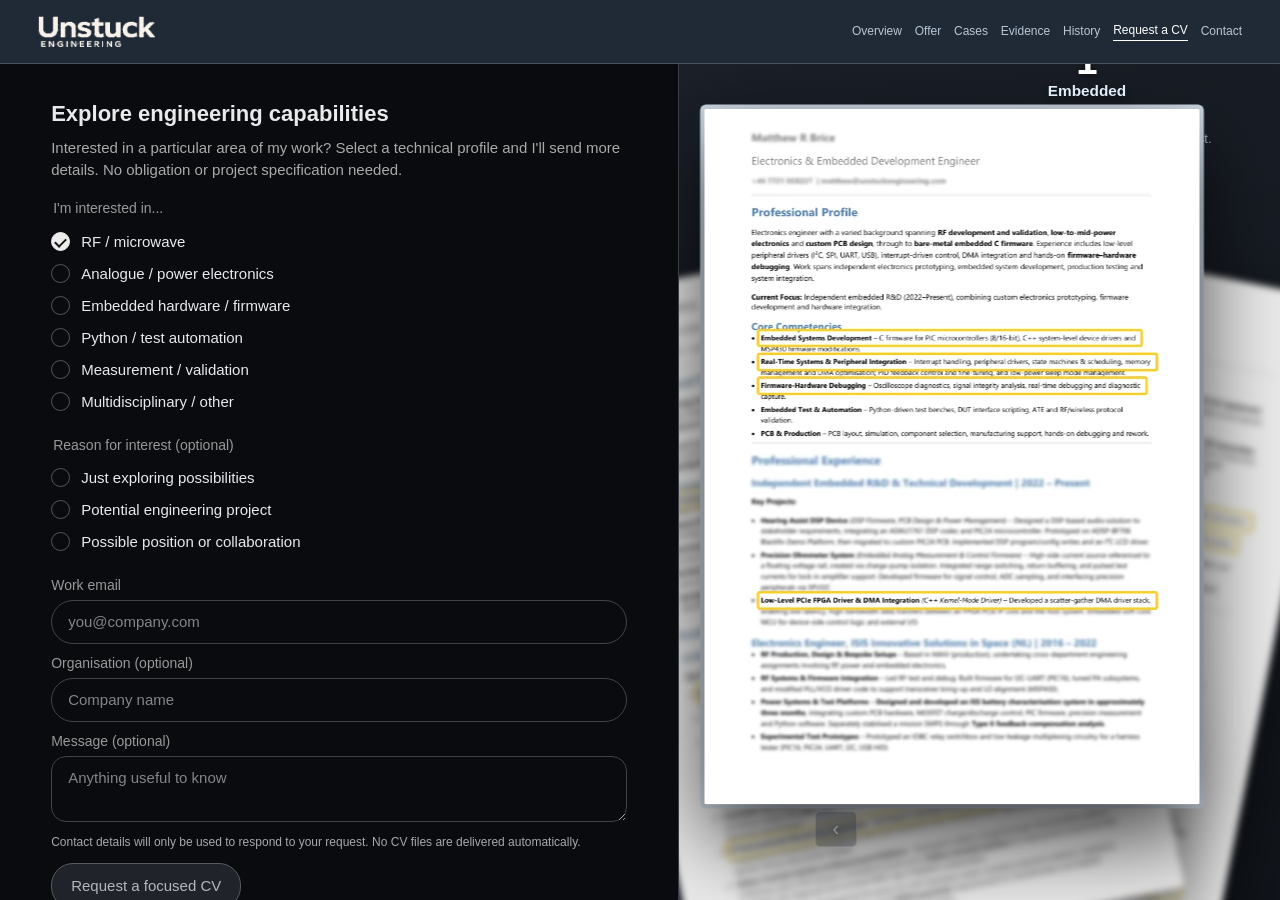
==== cv-request.html @ 8c5a9b39 "Publish verified V5 staging site (local working tree)" ====
<!doctype html>
<html lang="en"><head><meta charset="utf-8"><meta name="viewport" content="width=device-width, initial-scale=1"><title>Request a CV — Unstuck Engineering</title><meta name="description" content="Request a focused engineering CV for RF, embedded electronics, test automation and validation."><link rel="icon" href="resources/branding/unstuck-symbol.png"><style>
:root{color-scheme:dark}*{box-sizing:border-box}html,body{margin:0;min-height:100%;font:15px/1.45 Arial,Helvetica,sans-serif;background:#0a0b0e;color:#e9eaec}
header{height:64px;background:#202a36;border-bottom:1px solid #455060;display:flex;align-items:center;justify-content:space-between;padding:0 clamp(16px,3vw,38px);gap:22px}
.brand{display:flex;align-items:center;gap:10px;text-decoration:none;color:#f1f3f5;font-weight:bold;letter-spacing:.09em;font-size:13px;white-space:nowrap}.brand img{height:31px;width:auto;max-width:210px;object-fit:contain}
nav{display:flex;gap:clamp(7px,1vw,16px);align-items:center;flex-wrap:wrap}nav a{font-size:12px;color:#b8c6d6;text-decoration:none;white-space:nowrap}nav a[aria-current=page]{color:#fff;border-bottom:1px solid #fff}nav a:hover{color:#fff}
main{height:calc(100dvh - 64px);min-height:0;display:grid;grid-template-columns:minmax(380px,1.06fr) minmax(280px,.94fr)}
.request{min-height:0;overflow:auto;padding:clamp(20px,3vw,34px) clamp(20px,4vw,58px)}
.request h1{font-size:22px;margin:0 0 7px}.intro{color:#aaa;margin:0 0 18px;max-width:680px}
fieldset{padding:0;border:0;margin:0 0 17px}legend,.fieldlabel{display:block;color:#999;font-size:14px;margin-bottom:7px}
.choice{display:flex;align-items:center;gap:11px;min-height:32px;cursor:pointer}.choice input{appearance:none;width:19px;height:19px;border:1px solid #53565b;border-radius:50%;margin:0;flex:0 0 19px;background:transparent;position:relative}
.choice input:checked{background:#ececec;border-color:#ececec}.choice input[type=checkbox]:checked:after{content:'';position:absolute;left:5px;top:3px;width:5px;height:9px;border-right:2px solid #151515;border-bottom:2px solid #151515;transform:rotate(45deg)}.choice input[type=radio]:checked:after{content:'';position:absolute;inset:7px;border-radius:50%;background:#111}
.choice input:focus-visible,.field:focus-visible{outline:2px solid #abccea;outline-offset:2px}
.fieldlabel{margin-top:9px;margin-bottom:5px}.field{display:block;width:100%;background:#0a0b0e;color:#eee;border:1px solid #404349;border-radius:22px;padding:10px 16px;font:inherit;min-height:40px}.field::placeholder{color:#82858a}textarea.field{border-radius:15px;resize:vertical;min-height:64px}
.privacy,.status{font-size:12px;color:#a6a8ac}.submit{border:1px solid #575b61;background:#202329;color:#b4b8bd;border-radius:22px;padding:11px 19px;font:inherit;cursor:not-allowed}
.preview{min-width:0;background:linear-gradient(150deg,#1b2029,#11151b);border-left:1px solid #383d46;display:flex;flex-direction:column;padding:clamp(20px,3vw,36px);overflow:hidden}
.preview h2{font-size:17px;margin:0 0 5px}.preview p{font-size:13px;color:#a9b1be;margin:0}.documents{position:relative;flex:1;min-height:280px;margin-top:24px}
.document{position:absolute;width:min(43%,225px);aspect-ratio:320/450;object-fit:cover;background:white;box-shadow:0 15px 35px #0009;border:1px solid #7c8795;top:9%;left:29%;transform:rotate(0deg);filter:saturate(.7)}
.document:nth-child(1){left:5%;top:15%;transform:rotate(-9deg)}.document:nth-child(2){left:31%;top:6%;transform:rotate(3deg)}.document:nth-child(3){left:56%;top:16%;transform:rotate(10deg)}.preview small{color:#8993a2;font-size:12px}
@media(max-width:980px){header{height:auto;min-height:64px;flex-wrap:wrap;padding-top:12px;padding-bottom:12px}main{height:auto;min-height:calc(100dvh - 80px);grid-template-columns:1fr}.request{overflow:visible}.preview{min-height:320px}.documents{height:245px;flex:none}.document{max-width:140px}}
@media(max-width:560px){header nav{gap:9px}nav a{font-size:11px}.request{padding:19px 16px}.field{font-size:16px}.preview{padding:20px;min-height:280px}.documents{height:205px}.document{max-width:120px}}
</style><style id="cv-preview-gallery">
.preview{min-height:0}
.documents{position:relative;min-height:240px}
.document{border:0;cursor:pointer;border-radius:1px;transition:transform .3s ease,filter .3s ease,box-shadow .3s ease;filter:blur(1.6px) saturate(.6) brightness(.92)}
.document:hover,.document:focus-visible{filter:blur(0);outline:2px solid #9ebbd8;outline-offset:4px}
.document.is-selected{z-index:5;filter:blur(0) saturate(1);box-shadow:0 15px 40px #000b,0 0 0 2px #d1dce8}
.cv-gallery-full{display:none;min-height:0;flex:1;align-items:center;justify-content:center;padding:10px 0;overflow:auto}
.cv-gallery-full img{display:block;max-width:100%;max-height:100%;height:auto;width:auto;object-fit:contain;box-shadow:0 8px 24px #0009;background:#fff}
.preview.cv-full-mode .documents{display:none}
.preview.cv-full-mode .cv-gallery-full{display:flex}
.cv-gallery-controls{display:flex;align-items:center;justify-content:center;gap:16px;margin-top:12px;flex-shrink:0}
.cv-gallery-controls button{border:1px solid #596272;background:#202733;color:#e4e8ed;border-radius:5px;min-height:36px;min-width:42px;cursor:pointer;font-size:20px}
.cv-gallery-controls button:disabled{opacity:.3;cursor:default}
.cv-gallery-controls button:focus-visible{outline:2px solid #b5cae5}
.cv-gallery-caption{font:12px Arial,Helvetica,sans-serif;color:#aebac9;min-width:190px;text-align:center}
.preview.cv-full-mode .cv-gallery-full{max-height:calc(100% - 135px)}
@media(max-width:980px){.preview.cv-full-mode .cv-gallery-full{height:75vh;max-height:75vh}.documents{min-height:240px}}
@media(prefers-reduced-motion:reduce){.document{transition:none}}
</style><style id="cv-paper-marker-layout">
.documents{position:relative;flex:1;min-height:340px;margin-top:10px;padding-top:80px;overflow:visible}
.documents>.document{transform-origin:50% 0%;top:36%}
.documents>.document:nth-of-type(1){left:5%;top:36%;transform:rotate(-9deg)}
.documents>.document:nth-of-type(2){left:31%;top:26%;transform:rotate(3deg)}
.documents>.document:nth-of-type(3){left:56%;top:36%;transform:rotate(10deg)}
.cv-stack-marker{position:absolute;z-index:20;display:flex;flex-direction:column;align-items:center;gap:2px;min-width:82px;padding:0;border:0;background:transparent;cursor:pointer;text-align:center;text-shadow:0 2px 8px #000a}
.cv-stack-marker-no{color:#d8e2ee;font:800 clamp(28px,3vw,42px)/1 "Trebuchet MS",Arial,sans-serif}
.cv-stack-marker-name{color:#a2b2c5;font:700 clamp(12px,1.2vw,17px)/1.2 Arial,sans-serif;white-space:nowrap}
.cv-stack-marker[aria-pressed="true"] .cv-stack-marker-no{color:#fff}
.cv-stack-marker[aria-pressed="true"] .cv-stack-marker-name{color:#e0edfa}
.cv-stack-marker:focus-visible{outline:2px solid #b5cae5;outline-offset:4px}
.cv-stack-marker--1{left:7%;top:3%;transform:rotate(-9deg)}
.cv-stack-marker--2{left:37%;top:0;transform:rotate(3deg)}
.cv-stack-marker--3{left:68%;top:3%;transform:rotate(10deg)}
@media(max-width:560px){.documents{min-height:290px;padding-top:70px}.cv-stack-marker{min-width:64px}.cv-stack-marker-no{font-size:27px}.cv-stack-marker-name{font-size:11px}}
</style><style id="cv-stack-fan-controls">
/* Paper positions and their labels are computed together by the radial fan controller. */
.documents{touch-action:pan-y;cursor:grab;user-select:none}
.documents.is-fan-dragging{cursor:grabbing;touch-action:none}
.documents>.document{transition:filter .25s ease,box-shadow .25s ease;user-select:none;-webkit-user-drag:none}
.documents>.cv-stack-marker{transition:color .2s ease;touch-action:none}
</style><style id="cv-rigid-stack-layout">
.cv-paper-rigid-group{position:absolute;inset:0;transform-origin:50% 54%;will-change:transform}
.cv-paper-rigid-group>.document{position:absolute;transform-origin:50% 0%;top:36%}
.cv-paper-rigid-group>.document:nth-of-type(1){left:5%;top:36%;transform:rotate(-9deg)}
.cv-paper-rigid-group>.document:nth-of-type(2){left:31%;top:26%;transform:rotate(3deg)}
.cv-paper-rigid-group>.document:nth-of-type(3){left:56%;top:36%;transform:rotate(10deg)}
.cv-paper-rigid-group>.cv-stack-marker{position:absolute}
</style><style id="cv-fan-choice">.cv-mode-switch{position:relative;z-index:30;display:flex;gap:18px;margin:12px 0 0;font-size:13px;color:#c8d2df;pointer-events:auto}.cv-mode-switch label{position:relative;z-index:31;cursor:pointer;pointer-events:auto}.cv-mode-switch input{accent-color:#adc6e0;cursor:pointer;pointer-events:auto}.preview.cv-full-mode .cv-mode-switch{display:none}.cv-paper-rigid-group.auto-focus .document,.cv-paper-rigid-group.auto-focus .cv-stack-marker{transition:left 1s ease,top 1s ease,transform 1s ease}.documents.is-fan-dragging .cv-paper-rigid-group.auto-focus .document,.documents.is-fan-dragging .cv-paper-rigid-group.auto-focus .cv-stack-marker{transition:none}</style><style id="cv-difference-view">.cv-diff-toggle{display:flex;align-items:center;gap:8px;position:relative;z-index:35;margin-top:16px;color:#e1d197;font-size:13px;cursor:pointer}.cv-diff-toggle input{cursor:pointer;accent-color:#e8ba30}.preview.cv-full-mode .cv-diff-toggle{display:flex}</style><style id="cv-uncluttered-full-view">
/* Expanded CV uses the entire right panel; stack controls belong to stack mode. */
.preview.cv-full-mode{padding:0;position:relative;overflow:hidden}
.preview.cv-full-mode>h2,.preview.cv-full-mode>p,
.preview.cv-full-mode>.cv-diff-toggle,.preview.cv-full-mode>.cv-mode-switch,
.preview.cv-full-mode>.cv-gallery-controls,.preview.cv-full-mode>small{display:none}
.preview.cv-full-mode .cv-gallery-full{display:flex;flex:1;min-height:0;height:100%;max-height:none;margin:0;padding:0;overflow:auto;align-items:safe center;justify-content:safe center}
.preview.cv-full-mode .cv-gallery-full img{display:block;max-width:100%;max-height:100%;object-fit:contain}
/* Once zoomed, remove the fit-to-panel caps that otherwise enlarge only the image box. */
.preview.cv-full-mode .cv-gallery-full.is-zoomed img{max-width:none;max-height:none;object-fit:fill}
@media(max-width:980px){.preview.cv-full-mode{height:min(92dvh,1050px);min-height:420px}.preview.cv-full-mode .cv-gallery-full{height:100%;max-height:none}}
</style><style id="cv-obscure-control">.cv-obscure-toggle{display:block;position:relative;z-index:35;margin:11px 0 0;padding:8px 14px;border:1px solid #5a626e;border-radius:20px;background:#1b222c;color:#cbd5e1;font:13px Arial,sans-serif;cursor:pointer;align-self:flex-start}.cv-obscure-toggle[aria-pressed="true"]{border-color:#e2be42;color:#f0dd9b}.cv-obscure-toggle:focus-visible{outline:2px solid #d6e6f7;outline-offset:2px}.preview.cv-full-mode .cv-obscure-toggle{display:none}</style><style id="cv-local-debug-style">
.cv-debug-tools[hidden],#cv-debug-reveal[hidden]{display:none!important}
#cv-debug-reveal{margin-top:12px;position:relative;z-index:45}
.cv-debug-tools{position:relative;z-index:40;display:flex;flex-wrap:wrap;align-items:center;gap:8px 12px;margin-top:10px;padding:10px;border:1px solid #4e5969;border-radius:8px;background:#18202b}
.cv-debug-tools .cv-diff-toggle,.cv-debug-tools .cv-obscure-toggle{margin:0}
.cv-debug-tools textarea{width:100%;min-height:54px;background:#0c1117;color:#c3d0e0;border:1px solid #536072;font:11px/1.3 monospace;resize:vertical}
.cv-debug-tools small{width:100%}
.preview.cv-full-mode .cv-debug-tools,.preview.cv-full-mode #cv-debug-reveal{display:none!important}
</style><style id="cv-active-marker-only">
/* Marker is attached to the matching paper's top edge, not a separate fan slot. */
.cv-stack-marker{opacity:0;visibility:hidden;pointer-events:none;transition:opacity .28s ease,visibility 0s linear .28s,left 1s ease,top 1s ease,transform 1s ease}
.cv-stack-marker[aria-pressed="true"]{opacity:1;visibility:visible;pointer-events:auto;transition:opacity .32s ease,visibility 0s,left 1s ease,top 1s ease,transform 1s ease}
@media(prefers-reduced-motion:reduce){.cv-stack-marker{transition:none}}
</style><style id="cv-preview-wheel-zoom">
/* Wheel zoom is restricted to the full-page CV preview; default fit is 1x. */
.cv-gallery-full{overflow:auto;overscroll-behavior:contain;align-items:safe center;justify-content:safe center;scrollbar-width:thin}
.cv-gallery-full img{flex-shrink:0;cursor:grab;user-select:none;-webkit-user-drag:none}
.cv-gallery-full.is-dragging img{cursor:grabbing}
.cv-gallery-full.is-zoomed img{max-width:none;max-height:none}
</style></head>
<body><header><a class="brand" href="index.html#intro"><img alt="Unstuck Engineering" src="resources/branding/unstuck-engineering-wordmark-light.png"></a><nav aria-label="Website navigation"><a href="index.html#intro">Overview</a><a href="index.html#engagements">Offer</a><a href="index.html#cases">Cases</a><a href="index.html#proof">Evidence</a><a href="index.html#chronology">History</a><a href="cv-request.html" aria-current="page">Request a CV</a><a href="index.html#contact">Contact</a></nav></header>
<main><section class="request" aria-labelledby="cv-heading"><h1 id="cv-heading">Explore engineering capabilities</h1><p class="intro">Interested in a particular area of my work? Select a technical profile and I'll send more details. No obligation or project specification needed.</p>
<form id="cv-request-form"><fieldset><legend>I'm interested in...</legend>
<label class="choice"><input type="checkbox" name="areas" value="RF / microwave" checked>RF / microwave</label>
<label class="choice"><input type="checkbox" name="areas" value="Analogue / power electronics">Analogue / power electronics</label>
<label class="choice"><input type="checkbox" name="areas" value="Embedded hardware / firmware">Embedded hardware / firmware</label>
<label class="choice"><input type="checkbox" name="areas" value="Python / test automation">Python / test automation</label>
<label class="choice"><input type="checkbox" name="areas" value="Measurement / validation">Measurement / validation</label>
<label class="choice"><input type="checkbox" name="areas" value="Multidisciplinary / other">Multidisciplinary / other</label></fieldset>
<fieldset><legend>Reason for interest (optional)</legend>
<label class="choice"><input type="radio" name="reason" value="Just exploring possibilities">Just exploring possibilities</label>
<label class="choice"><input type="radio" name="reason" value="Potential engineering project">Potential engineering project</label>
<label class="choice"><input type="radio" name="reason" value="Possible position or collaboration">Possible position or collaboration</label></fieldset>
<label for="cv-email" class="fieldlabel">Work email</label><input class="field" id="cv-email" name="email" type="email" autocomplete="email" placeholder="you@company.com" required maxlength="254">
<label for="cv-organisation" class="fieldlabel">Organisation (optional)</label><input class="field" id="cv-organisation" name="organisation" autocomplete="organization" placeholder="Company name" maxlength="160">
<label for="cv-message" class="fieldlabel">Message (optional)</label><textarea class="field" id="cv-message" name="message" placeholder="Anything useful to know" maxlength="2000" rows="2"></textarea>
<p class="privacy">Contact details will only be used to respond to your request. No CV files are delivered automatically.</p><button type="submit" class="submit" disabled>Request a focused CV</button><p class="status" role="status">Requests are not yet enabled. Please use <a style="color:#cddbea" href="index.html#contact">Contact</a> for now.</p></form></section>
<aside class="preview" aria-label="Illustrative CV previews"><h2>Focused engineering profiles</h2><p>Different views of the same engineering experience, matched to your areas of interest.</p><button id="cv-debug-reveal" type="button" class="cv-obscure-toggle" hidden aria-expanded="false" aria-controls="cv-debug-tools">Show debug controls</button><div id="cv-debug-tools" class="cv-debug-tools" hidden><label class="cv-diff-toggle"><input id="cv-show-diffs" type="checkbox"> Show CV focus (yellow outlines)</label><button class="cv-obscure-toggle" id="cv-obscure" type="button" aria-pressed="false">Obscure main body</button><button type="button" id="cv-export-config" class="cv-obscure-toggle">Export config</button><textarea id="cv-config-output" readonly rows="3" aria-label="Exported viewer configuration" placeholder="Exported JSON appears here"></textarea><button type="button" id="cv-save-default" class="cv-obscure-toggle">Save as local default</button><small id="cv-config-status"></small></div><div class="documents" id="cv-gallery-stack" aria-label="Select a CV to view its two pages"><div class="cv-paper-rigid-group" id="cv-paper-rigid-group">
<button class="cv-stack-marker cv-stack-marker--1" type="button" data-cv-label="embedded" aria-pressed="false"><span class="cv-stack-marker-no">1</span><span class="cv-stack-marker-name">Embedded</span></button>
<button class="cv-stack-marker cv-stack-marker--2" type="button" data-cv-label="rf" aria-pressed="true"><span class="cv-stack-marker-no">2</span><span class="cv-stack-marker-name">RF Dev</span></button>
<button class="cv-stack-marker cv-stack-marker--3" type="button" data-cv-label="python" aria-pressed="false"><span class="cv-stack-marker-no">3</span><span class="cv-stack-marker-name">Python Test</span></button>
<img class="document is-selected" data-cv="rf" tabindex="0" role="button" aria-label="Select RF engineering CV" alt="First page of RF engineering CV" src="resources/cv_previews/rf-p1.webp">
<img class="document" data-cv="embedded" tabindex="0" role="button" aria-label="Select embedded engineering CV" alt="First page of embedded engineering CV" src="resources/cv_previews/embedded-p1.webp">
<img class="document" data-cv="python" tabindex="0" role="button" aria-label="Select Python automation CV" alt="First page of Python test automation CV" src="resources/cv_previews/python-p1.webp"></div></div>
<div class="cv-gallery-full" id="cv-gallery-full" aria-live="polite"><img id="cv-gallery-page" alt="Selected CV page"></div>
<div class="cv-gallery-controls"><button id="cv-prev" type="button" aria-label="Previous preview view">&#8249;</button><span class="cv-gallery-caption" id="cv-gallery-caption">RF engineering · overview</span><button id="cv-next" type="button" aria-label="Next preview view">&#8250;</button></div>
<small>Preview images are derived from general CVs. No PDF download or automatic CV delivery.</small></aside></main>
<script>document.getElementById('cv-request-form').addEventListener('submit',function(e){e.preventDefault();});</script><script id="cv-gallery-controls">
(function(){
 const previews=[{id:'rf',label:'RF engineering'},{id:'embedded',label:'Embedded electronics'},{id:'python',label:'Python test automation'}];
 const pane=document.querySelector('.preview'), cards=Array.from(document.querySelectorAll('.document'));
 const page=document.getElementById('cv-gallery-page'),caption=document.getElementById('cv-gallery-caption');
 const prev=document.getElementById('cv-prev'),next=document.getElementById('cv-next');
 const full=document.getElementById('cv-gallery-full');
 const stack=document.getElementById('cv-gallery-stack');
 const labels=Array.from(document.querySelectorAll('.cv-stack-marker'));
 function selectCard(index){selected=index;view=0;update();}
 let fanOffset=0,fanOffsetX=0,fanDrag=null,suppressStackClick=false;
 const rigidGroup=document.getElementById('cv-paper-rigid-group');
 let radial=0;
 const bases=[0,-2*Math.PI/3,2*Math.PI/3];
 const labelsById=new Map(labels.map(label=>[label.dataset.cvLabel,label]));
 function positionFan(){
   rigidGroup.classList.add('auto-focus');
   rigidGroup.style.transform='translate('+fanOffsetX+'px,'+fanOffset+'px)';
   cards.forEach((card,i)=>{
     const angle=bases[i]+radial;
     const x=50+32*Math.sin(angle),y=29+15*(1-Math.cos(angle));
     card.style.left=x+'%';card.style.top=y+'%';
     card.style.transform='translateX(-50%) rotate('+(13*Math.sin(angle))+'deg)';
     const label=labelsById.get(previews[i].id);
     label.style.left=x+'%';label.style.top=y+'%';
     label.style.transform='translate(-50%,calc(-100% - 8px)) rotate('+(10*Math.sin(angle))+'deg)';
   });
 }
 function focusPaper(i){
   const target=-bases[i],turn=2*Math.PI;
   radial+=((target-radial+Math.PI+turn*2)%turn)-Math.PI;
   selectCard(i);positionFan();
 }
 function endFanDrag(event){
   if(!fanDrag || fanDrag.id!==event.pointerId)return;
   suppressStackClick=fanDrag.moved;
   fanDrag=null;stack.classList.remove('is-fan-dragging');
   if(stack.hasPointerCapture(event.pointerId))stack.releasePointerCapture(event.pointerId);
 }
 stack.addEventListener('pointerdown',function(event){
   if(view!==0 || event.button!==0 || event.target.closest('.cv-stack-marker'))return;
   fanDrag={id:event.pointerId,x:event.clientX,y:event.clientY,offset:fanOffset,offsetX:fanOffsetX,moved:false};
 });
 stack.addEventListener('pointermove',function(event){
   if(!fanDrag||fanDrag.id!==event.pointerId)return;
   const dx=event.clientX-fanDrag.x,dy=event.clientY-fanDrag.y;
   if(Math.hypot(dx,dy)>5 && !fanDrag.moved){
     fanDrag.moved=true;
     stack.setPointerCapture(event.pointerId);
     stack.classList.add('is-fan-dragging');
   }
   if(!fanDrag.moved)return;
   // Auto mode: free XY translation only. Rigid mode: horizontal rotation and vertical translation.
   fanOffset=Math.max(-350,Math.min(350,fanDrag.offset+dy));
   fanOffsetX=Math.max(-350,Math.min(350,fanDrag.offsetX+dx));
   positionFan();
   event.preventDefault();
 });
 stack.addEventListener('pointerup',endFanDrag);
 stack.addEventListener('pointercancel',endFanDrag);
 stack.addEventListener('click',function(event){
   if(suppressStackClick){event.preventDefault();event.stopPropagation();suppressStackClick=false;}
 },true);
 cards.forEach(card=>card.addEventListener('dragstart',e=>e.preventDefault()));
 positionFan();
 let stackZoom=1,stackWheelAccum=0,stackLastFlip=0;
 const stackPages=[1,1,1];
 function refreshStackPages(){
   cards.forEach((card,i)=>{
     card.src=imageURL(previews[i].id,stackPages[i]);
     card.alt=previews[i].label+' CV, page '+stackPages[i]+' of 2';
   });
 }
 stack.addEventListener('wheel',function(event){
   if(view!==0)return;
   const hovered=event.target.closest('.document');
   if(!hovered || !stack.contains(hovered))return;
   if(event.ctrlKey){
     event.preventDefault();
     stackZoom=Math.max(1,Math.min(3,stackZoom+(event.deltaY<0?0.15:-0.15)));
     cards.forEach(card=>{card.style.scale=stackZoom.toFixed(2)});
     return;
   }
   if(event.altKey || event.metaKey || event.shiftKey || !event.deltaY)return;
   event.preventDefault();
   const now=performance.now();
   // A physical wheel notch flips once; a trackpad gesture is accumulated.
   if(now-stackLastFlip<260)return;
   stackWheelAccum+=event.deltaMode===1?event.deltaY*16:event.deltaY;
   if(Math.abs(stackWheelAccum)<70)return;
   const next=stackWheelAccum>0?2:1;
   stackWheelAccum=0;
   if(stackPages[selected]!==next){
     stackPages[selected]=next;
     refreshStackPages();
     caption.textContent=previews[selected].label+' · stack page '+next+' / 2';
     stackLastFlip=now;
   }
 },{passive:false});

 let zoom=1,fitWidth=0,fitHeight=0,drag=null;
 function setZoom(value){
   const next=Math.min(3,Math.max(1,value));
   if(!fitWidth){
     const fitted=page.getBoundingClientRect();
     fitWidth=fitted.width;fitHeight=fitted.height;
   }
   if(!fitWidth || !fitHeight) return;
   const oldX=full.scrollLeft,oldY=full.scrollTop;
   const oldW=full.scrollWidth,oldH=full.scrollHeight;
   zoom=next;
   full.classList.toggle('is-zoomed',zoom>1);
   if(zoom===1){
     page.style.width='';
     page.style.height='';
   }else{
     page.style.width=(fitWidth*zoom)+'px';
     page.style.height=(fitHeight*zoom)+'px';
   }
   // Preserve the visible centre when document dimensions change.
   full.scrollLeft=oldW ? (oldX+full.clientWidth/2)*(full.scrollWidth/oldW)-full.clientWidth/2 : 0;
   full.scrollTop=oldH ? (oldY+full.clientHeight/2)*(full.scrollHeight/oldH)-full.clientHeight/2 : 0;
 }
 function resetZoom(){
   zoom=1;fitWidth=0;fitHeight=0;drag=null;
   full.classList.remove('is-zoomed','is-dragging');
   page.style.width='';page.style.height='';
   full.scrollTop=0;full.scrollLeft=0;
 }
 let selected=0,view=0; // 0 = paper stack, 1/2 = selected CV page 1/2
 const url=(id,n)=>'resources/cv_previews/'+id+'-p'+n;
 const localFile=location.protocol==='file:';
 const debugTools=document.getElementById('cv-debug-tools');
 if(localFile){
   const reveal=document.getElementById('cv-debug-reveal');
   reveal.hidden=false;
   reveal.addEventListener('click',()=>{
     debugTools.hidden=!debugTools.hidden;
     reveal.setAttribute('aria-expanded',String(!debugTools.hidden));
     reveal.textContent=debugTools.hidden?'Show debug controls':'Hide debug controls';
   });
 }
 const diffs=document.getElementById('cv-show-diffs');
 const obscure=document.getElementById('cv-obscure');
 let obscured=false;
 const imageURL=(id,n)=>url(id,n)+(diffs.checked?'-diff':'')+(obscured?'-obscure':'')+'.webp';
 obscure.addEventListener('click',()=>{
   obscured=!obscured;
   obscure.setAttribute('aria-pressed',String(obscured));
   refreshStackPages();
   if(view)page.src=imageURL(previews[selected].id,view);
 });
 diffs.addEventListener('change',()=>{
   refreshStackPages();
   if(view)page.src=imageURL(previews[selected].id,view);
 });
 function update(){
   const item=previews[selected];
   pane.classList.toggle('cv-full-mode',view!==0);
   cards.forEach((card,i)=>{card.classList.toggle('is-selected',i===selected);card.setAttribute('aria-pressed',String(i===selected))});
   labels.forEach(label=>label.setAttribute('aria-pressed',String(label.dataset.cvLabel===item.id)));
   resetZoom();
   if(view){page.src=imageURL(item.id,view);page.alt=item.label+' CV, page '+view+' of 2'}
   caption.textContent=item.label+' · '+(view===0?'stack page '+stackPages[selected]+' / 2':'page '+view+' / 2');
   prev.disabled=view===0;next.disabled=view===2;
 }
 function turnExpandedPage(targetPage){
   if(view===0 || targetPage===view)return;
   // Page changes must not invoke update(), which deliberately resets zoom.
   // Both CV pages are A4, so the existing fitted dimensions and scroll
   // offsets remain valid when just swapping the image source.
   view=targetPage;
   page.src=imageURL(previews[selected].id,view);
   page.alt=previews[selected].label+' CV, page '+view+' of 2';
   caption.textContent=previews[selected].label+' · page '+view+' / 2';
   prev.disabled=view===1;
   next.disabled=view===2;
 }
 function choosePaper(i){
   stackWheelAccum=0;
   focusPaper(i);
 }
 function toggleExpanded(i){
   if(view===0){
     if(selected!==i)choosePaper(i);
     view=stackPages[i];
   }else{
     view=0;
   }
   update();
 }
 cards.forEach((card,i)=>{
   card.addEventListener('click',()=>choosePaper(i));
   card.addEventListener('dblclick',()=>toggleExpanded(i));
   card.addEventListener('keydown',e=>{
     if(e.key==='Enter'||e.key===' '){e.preventDefault();choosePaper(i)}
   });
 });
 labels.forEach(label=>{
   const i=previews.findIndex(item=>item.id===label.dataset.cvLabel);
   if(i<0)return;
   label.addEventListener('click',()=>choosePaper(i));
   label.addEventListener('dblclick',()=>toggleExpanded(i));
 });
 let fullWheelAccum=0,fullLastTurn=0;
 full.addEventListener('wheel',function(event){
   if(view===0)return;
   if(event.ctrlKey){
     event.preventDefault();
     setZoom(zoom+(event.deltaY<0?0.15:-0.15));
     return;
   }
   if(event.altKey||event.metaKey||event.shiftKey||!event.deltaY)return;
   // Wheel always turns pages, even at increased zoom.
   // Only dragging the native scrollbars moves within an enlarged page.
   event.preventDefault();
   const now=performance.now();
   if(now-fullLastTurn<260)return;
   fullWheelAccum+=event.deltaMode===1?event.deltaY*16:event.deltaY;
   if(Math.abs(fullWheelAccum)<70)return;
   const next=fullWheelAccum>0?2:1;
   fullWheelAccum=0;
   if(view!==next){turnExpandedPage(next);fullLastTurn=now;}
 },{passive:false});
 full.addEventListener('pointerdown',function(event){
   if(view===0 || event.button!==0 || event.target!==page) return;
   // Capture only when the preview is actually scrollable; otherwise
   // preserve native scrolling and scrollbar dragging.
   if(full.scrollWidth<=full.clientWidth && full.scrollHeight<=full.clientHeight) return;
   drag={id:event.pointerId,x:event.clientX,y:event.clientY,left:full.scrollLeft,top:full.scrollTop};
   // Do not capture pointer on press: capture suppresses image dblclick at zoom.
   // Activate capture only after an actual drag threshold is crossed.
   drag.moved=false;
   full.classList.add('is-dragging');
 });
 full.addEventListener('pointermove',function(event){
   if(!drag || event.pointerId!==drag.id) return;
   if(Math.hypot(event.clientX-drag.x,event.clientY-drag.y)<5 && !drag.moved)return;
   if(!drag.moved){drag.moved=true;full.setPointerCapture(event.pointerId)}
   full.scrollLeft=drag.left-(event.clientX-drag.x);
   full.scrollTop=drag.top-(event.clientY-drag.y);
 });
 function endDrag(event){
   if(!drag || event.pointerId!==drag.id) return;
   drag=null;full.classList.remove('is-dragging');
   if(full.hasPointerCapture(event.pointerId)) full.releasePointerCapture(event.pointerId);
 }
 full.addEventListener('pointerup',endDrag);
 full.addEventListener('pointercancel',endDrag);
 page.addEventListener('dragstart',e=>e.preventDefault());
 full.addEventListener('dblclick',event=>{
   if(view===0 || event.button!==0)return;
   event.preventDefault();
   toggleExpanded(selected);
 });
 prev.addEventListener('click',()=>{if(view>1)turnExpandedPage(view-1);else if(view===1){view=0;update()}});
 next.addEventListener('click',()=>{if(view===0){view=1;update()}else if(view<2)turnExpandedPage(view+1)});
 // Built-in defaults used for both local previews and hosted pages.
 const builtInDefault={version:1,selected:'embedded',stackPages:[1,1,1],
   radial:-4.18879,x:108,y:-235,stackZoom:2.2,
   focusOutline:true,obscure:true,expandedPage:0,fullZoom:1};
 selected=previews.findIndex(item=>item.id===builtInDefault.selected);
 radial=builtInDefault.radial;
 fanOffsetX=builtInDefault.x;fanOffset=builtInDefault.y;
 stackZoom=builtInDefault.stackZoom;
 diffs.checked=builtInDefault.focusOutline;
 obscured=builtInDefault.obscure;
 obscure.setAttribute('aria-pressed',String(obscured));
 builtInDefault.stackPages.forEach((n,i)=>{stackPages[i]=n});
 view=builtInDefault.expandedPage;
 positionFan();
 cards.forEach(card=>{card.style.scale=stackZoom.toFixed(2)});
 refreshStackPages();
 update();
 if(localFile){
   const output=document.getElementById('cv-config-output');
   const status=document.getElementById('cv-config-status');
   // New default revision: do not let an older locally saved config silently override the shared default.
   const storageKey='unstuck-cv-preview-default-v2';
   function snapshot(){
     return {version:1,selected:previews[selected].id,stackPages:stackPages.slice(),
       radial:Number(radial.toFixed(5)),x:Math.round(fanOffsetX),y:Math.round(fanOffset),
       stackZoom:Number(stackZoom.toFixed(2)),focusOutline:diffs.checked,obscure:obscured,
       expandedPage:view,fullZoom:Number(zoom.toFixed(2))};
   }
   function restore(config){
     if(!config || config.version!==1)return;
     const i=previews.findIndex(p=>p.id===config.selected);
     if(i>=0)selected=i;
     if(Array.isArray(config.stackPages)&&config.stackPages.length===3)
       config.stackPages.forEach((n,j)=>{stackPages[j]=n===2?2:1});
     radial=Number.isFinite(config.radial)?config.radial:0;
     fanOffsetX=Number.isFinite(config.x)?Math.max(-350,Math.min(350,config.x)):0;
     fanOffset=Number.isFinite(config.y)?Math.max(-350,Math.min(350,config.y)):0;
     stackZoom=Number.isFinite(config.stackZoom)?Math.max(1,Math.min(3,config.stackZoom)):1;
     diffs.checked=Boolean(config.focusOutline);
     obscured=Boolean(config.obscure);
     obscure.setAttribute('aria-pressed',String(obscured));
     view=config.expandedPage===1||config.expandedPage===2?config.expandedPage:0;
     positionFan();cards.forEach(card=>{card.style.scale=stackZoom.toFixed(2)});
     refreshStackPages();update();
     // Images are loaded asynchronously; applying zoom after page load ensures correct fit.
     if(view && Number.isFinite(config.fullZoom)&&config.fullZoom>1){
       page.addEventListener('load',()=>setZoom(config.fullZoom),{once:true});
     }
   }
   document.getElementById('cv-export-config').addEventListener('click',()=>{
     output.value=JSON.stringify(snapshot(),null,2);output.focus();output.select();
     status.textContent='Copy this JSON as a source default, or save it in this browser.';
   });
   document.getElementById('cv-save-default').addEventListener('click',()=>{
     try{localStorage.setItem(storageKey,JSON.stringify(snapshot()));status.textContent='Local default saved for this browser and file origin.';}
     catch(error){status.textContent='Browser storage unavailable. Use Export config instead.';}
   });
   try{const stored=localStorage.getItem(storageKey);if(stored)restore(JSON.parse(stored))}
   catch(error){status.textContent='No accessible saved local default.';}
 }
})();
</script></body></html>
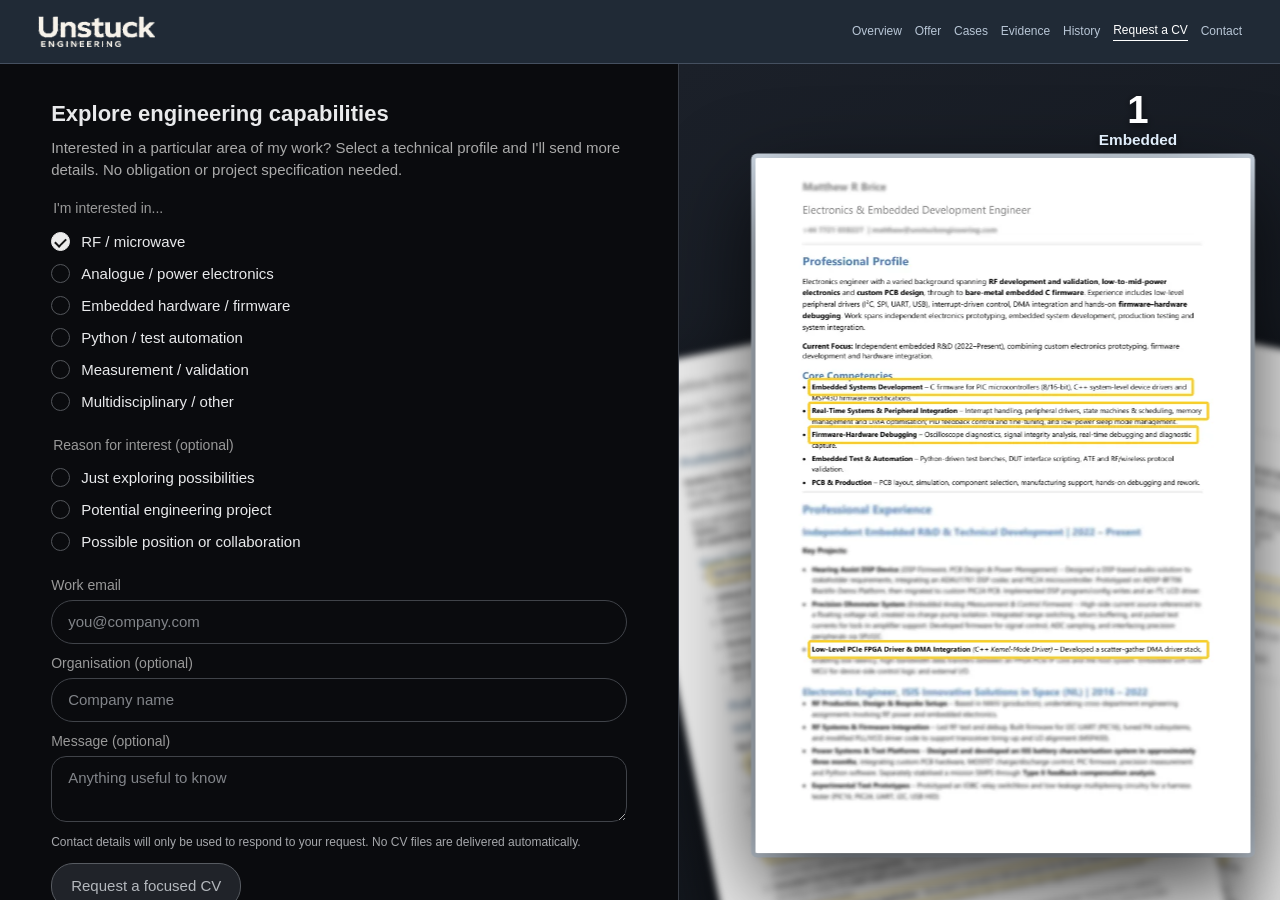
==== commit fadb9cf6: "Publish verified V5 staging site (local working tree)" ====
--- a/cv-request.html
+++ b/cv-request.html
@@ -79,8 +79,10 @@
 @media(max-width:980px){.preview.cv-full-mode{height:min(92dvh,1050px);min-height:420px}.preview.cv-full-mode .cv-gallery-full{height:100%;max-height:none}}
 </style><style id="cv-obscure-control">.cv-obscure-toggle{display:block;position:relative;z-index:35;margin:11px 0 0;padding:8px 14px;border:1px solid #5a626e;border-radius:20px;background:#1b222c;color:#cbd5e1;font:13px Arial,sans-serif;cursor:pointer;align-self:flex-start}.cv-obscure-toggle[aria-pressed="true"]{border-color:#e2be42;color:#f0dd9b}.cv-obscure-toggle:focus-visible{outline:2px solid #d6e6f7;outline-offset:2px}.preview.cv-full-mode .cv-obscure-toggle{display:none}</style><style id="cv-local-debug-style">
 .cv-debug-tools[hidden],#cv-debug-reveal[hidden]{display:none!important}
-#cv-debug-reveal{margin-top:12px;position:relative;z-index:45}
-.cv-debug-tools{position:relative;z-index:40;display:flex;flex-wrap:wrap;align-items:center;gap:8px 12px;margin-top:10px;padding:10px;border:1px solid #4e5969;border-radius:8px;background:#18202b}
+/* Both controls float above the document stack and never enter layout flow. */
+.preview{position:relative}
+#cv-debug-reveal{position:absolute;top:12px;left:16px;margin:0;z-index:70}
+.cv-debug-tools{position:absolute;top:55px;left:16px;right:16px;max-height:min(70vh,460px);overflow-y:auto;z-index:69;display:flex;flex-wrap:wrap;align-items:center;gap:8px 12px;margin:0;padding:10px;border:1px solid #4e5969;border-radius:8px;background:#18202b;box-shadow:0 12px 35px #000a}
 .cv-debug-tools .cv-diff-toggle,.cv-debug-tools .cv-obscure-toggle{margin:0}
 .cv-debug-tools textarea{width:100%;min-height:54px;background:#0c1117;color:#c3d0e0;border:1px solid #536072;font:11px/1.3 monospace;resize:vertical}
 .cv-debug-tools small{width:100%}
@@ -114,7 +116,7 @@
 <label for="cv-organisation" class="fieldlabel">Organisation (optional)</label><input class="field" id="cv-organisation" name="organisation" autocomplete="organization" placeholder="Company name" maxlength="160">
 <label for="cv-message" class="fieldlabel">Message (optional)</label><textarea class="field" id="cv-message" name="message" placeholder="Anything useful to know" maxlength="2000" rows="2"></textarea>
 <p class="privacy">Contact details will only be used to respond to your request. No CV files are delivered automatically.</p><button type="submit" class="submit" disabled>Request a focused CV</button><p class="status" role="status">Requests are not yet enabled. Please use <a style="color:#cddbea" href="index.html#contact">Contact</a> for now.</p></form></section>
-<aside class="preview" aria-label="Illustrative CV previews"><h2>Focused engineering profiles</h2><p>Different views of the same engineering experience, matched to your areas of interest.</p><button id="cv-debug-reveal" type="button" class="cv-obscure-toggle" hidden aria-expanded="false" aria-controls="cv-debug-tools">Show debug controls</button><div id="cv-debug-tools" class="cv-debug-tools" hidden><label class="cv-diff-toggle"><input id="cv-show-diffs" type="checkbox"> Show CV focus (yellow outlines)</label><button class="cv-obscure-toggle" id="cv-obscure" type="button" aria-pressed="false">Obscure main body</button><button type="button" id="cv-export-config" class="cv-obscure-toggle">Export config</button><textarea id="cv-config-output" readonly rows="3" aria-label="Exported viewer configuration" placeholder="Exported JSON appears here"></textarea><button type="button" id="cv-save-default" class="cv-obscure-toggle">Save as local default</button><small id="cv-config-status"></small></div><div class="documents" id="cv-gallery-stack" aria-label="Select a CV to view its two pages"><div class="cv-paper-rigid-group" id="cv-paper-rigid-group">
+<aside class="preview" aria-label="Illustrative CV previews"><button id="cv-debug-reveal" type="button" class="cv-obscure-toggle" hidden aria-expanded="false" aria-controls="cv-debug-tools">Show debug controls</button><div id="cv-debug-tools" class="cv-debug-tools" hidden><label class="cv-diff-toggle"><input id="cv-show-diffs" type="checkbox"> Show CV focus (yellow outlines)</label><button class="cv-obscure-toggle" id="cv-obscure" type="button" aria-pressed="false">Obscure main body</button><button type="button" id="cv-export-config" class="cv-obscure-toggle">Export config</button><textarea id="cv-config-output" readonly rows="3" aria-label="Exported viewer configuration" placeholder="Exported JSON appears here"></textarea><button type="button" id="cv-save-default" class="cv-obscure-toggle">Save as local default</button><small id="cv-config-status"></small></div><div class="documents" id="cv-gallery-stack" aria-label="Select a CV to view its two pages"><div class="cv-paper-rigid-group" id="cv-paper-rigid-group">
 <button class="cv-stack-marker cv-stack-marker--1" type="button" data-cv-label="embedded" aria-pressed="false"><span class="cv-stack-marker-no">1</span><span class="cv-stack-marker-name">Embedded</span></button>
 <button class="cv-stack-marker cv-stack-marker--2" type="button" data-cv-label="rf" aria-pressed="true"><span class="cv-stack-marker-no">2</span><span class="cv-stack-marker-name">RF Dev</span></button>
 <button class="cv-stack-marker cv-stack-marker--3" type="button" data-cv-label="python" aria-pressed="false"><span class="cv-stack-marker-no">3</span><span class="cv-stack-marker-name">Python Test</span></button>
@@ -122,14 +124,13 @@
 <img class="document" data-cv="embedded" tabindex="0" role="button" aria-label="Select embedded engineering CV" alt="First page of embedded engineering CV" src="resources/cv_previews/embedded-p1.webp">
 <img class="document" data-cv="python" tabindex="0" role="button" aria-label="Select Python automation CV" alt="First page of Python test automation CV" src="resources/cv_previews/python-p1.webp"></div></div>
 <div class="cv-gallery-full" id="cv-gallery-full" aria-live="polite"><img id="cv-gallery-page" alt="Selected CV page"></div>
-<div class="cv-gallery-controls"><button id="cv-prev" type="button" aria-label="Previous preview view">&#8249;</button><span class="cv-gallery-caption" id="cv-gallery-caption">RF engineering · overview</span><button id="cv-next" type="button" aria-label="Next preview view">&#8250;</button></div>
+
 <small>Preview images are derived from general CVs. No PDF download or automatic CV delivery.</small></aside></main>
 <script>document.getElementById('cv-request-form').addEventListener('submit',function(e){e.preventDefault();});</script><script id="cv-gallery-controls">
 (function(){
  const previews=[{id:'rf',label:'RF engineering'},{id:'embedded',label:'Embedded electronics'},{id:'python',label:'Python test automation'}];
  const pane=document.querySelector('.preview'), cards=Array.from(document.querySelectorAll('.document'));
- const page=document.getElementById('cv-gallery-page'),caption=document.getElementById('cv-gallery-caption');
- const prev=document.getElementById('cv-prev'),next=document.getElementById('cv-next');
+ const page=document.getElementById('cv-gallery-page');
  const full=document.getElementById('cv-gallery-full');
  const stack=document.getElementById('cv-gallery-stack');
  const labels=Array.from(document.querySelectorAll('.cv-stack-marker'));
@@ -219,7 +220,7 @@
    if(stackPages[selected]!==next){
      stackPages[selected]=next;
      refreshStackPages();
-     caption.textContent=previews[selected].label+' · stack page '+next+' / 2';
+
      stackLastFlip=now;
    }
  },{passive:false});
@@ -287,8 +288,7 @@
    labels.forEach(label=>label.setAttribute('aria-pressed',String(label.dataset.cvLabel===item.id)));
    resetZoom();
    if(view){page.src=imageURL(item.id,view);page.alt=item.label+' CV, page '+view+' of 2'}
-   caption.textContent=item.label+' · '+(view===0?'stack page '+stackPages[selected]+' / 2':'page '+view+' / 2');
-   prev.disabled=view===0;next.disabled=view===2;
+
  }
  function turnExpandedPage(targetPage){
    if(view===0 || targetPage===view)return;
@@ -298,9 +298,7 @@
    view=targetPage;
    page.src=imageURL(previews[selected].id,view);
    page.alt=previews[selected].label+' CV, page '+view+' of 2';
-   caption.textContent=previews[selected].label+' · page '+view+' / 2';
-   prev.disabled=view===1;
-   next.disabled=view===2;
+
  }
  function choosePaper(i){
    stackWheelAccum=0;
@@ -379,11 +377,10 @@
    event.preventDefault();
    toggleExpanded(selected);
  });
- prev.addEventListener('click',()=>{if(view>1)turnExpandedPage(view-1);else if(view===1){view=0;update()}});
- next.addEventListener('click',()=>{if(view===0){view=1;update()}else if(view<2)turnExpandedPage(view+1)});
+
  // Built-in defaults used for both local previews and hosted pages.
  const builtInDefault={version:1,selected:'embedded',stackPages:[1,1,1],
-   radial:-4.18879,x:108,y:-235,stackZoom:2.2,
+   radial:-10.47198,x:159,y:-166,stackZoom:2.2,
    focusOutline:true,obscure:true,expandedPage:0,fullZoom:1};
  selected=previews.findIndex(item=>item.id===builtInDefault.selected);
  radial=builtInDefault.radial;
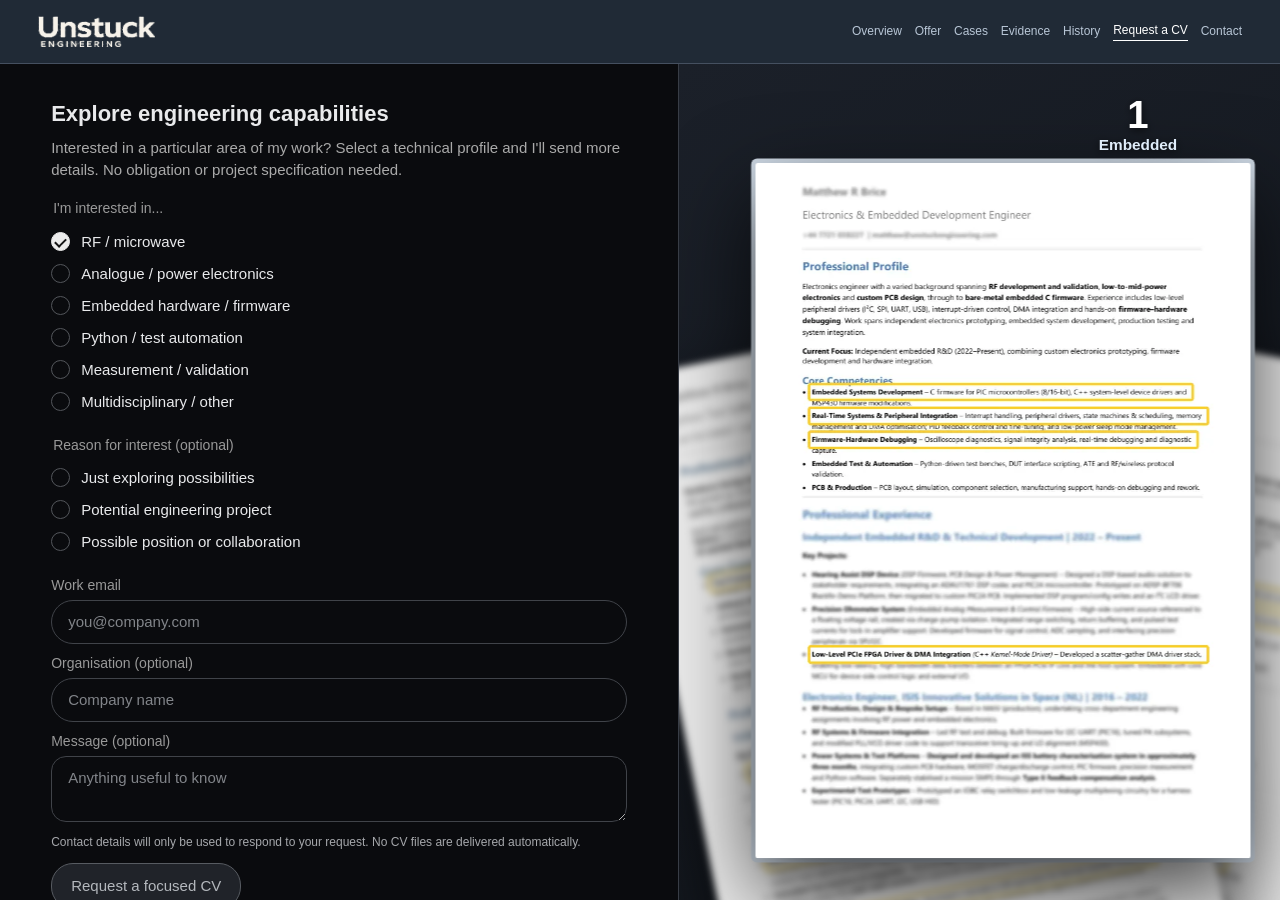
==== commit b014e593: "Publish verified V5 staging site (auto-detected components)" ====
--- a/cv-request.html
+++ b/cv-request.html
@@ -125,7 +125,7 @@
 <img class="document" data-cv="python" tabindex="0" role="button" aria-label="Select Python automation CV" alt="First page of Python test automation CV" src="resources/cv_previews/python-p1.webp"></div></div>
 <div class="cv-gallery-full" id="cv-gallery-full" aria-live="polite"><img id="cv-gallery-page" alt="Selected CV page"></div>
 
-<small>Preview images are derived from general CVs. No PDF download or automatic CV delivery.</small></aside></main>
+</aside></main>
 <script>document.getElementById('cv-request-form').addEventListener('submit',function(e){e.preventDefault();});</script><script id="cv-gallery-controls">
 (function(){
  const previews=[{id:'rf',label:'RF engineering'},{id:'embedded',label:'Embedded electronics'},{id:'python',label:'Python test automation'}];
@@ -399,7 +399,7 @@
    const output=document.getElementById('cv-config-output');
    const status=document.getElementById('cv-config-status');
    // New default revision: do not let an older locally saved config silently override the shared default.
-   const storageKey='unstuck-cv-preview-default-v2';
+   const storageKey='unstuck-cv-preview-default-v3-'+[builtInDefault.selected,builtInDefault.radial,builtInDefault.x,builtInDefault.y,builtInDefault.stackZoom,Number(builtInDefault.focusOutline),Number(builtInDefault.obscure)].join('_');
    function snapshot(){
      return {version:1,selected:previews[selected].id,stackPages:stackPages.slice(),
        radial:Number(radial.toFixed(5)),x:Math.round(fanOffsetX),y:Math.round(fanOffset),
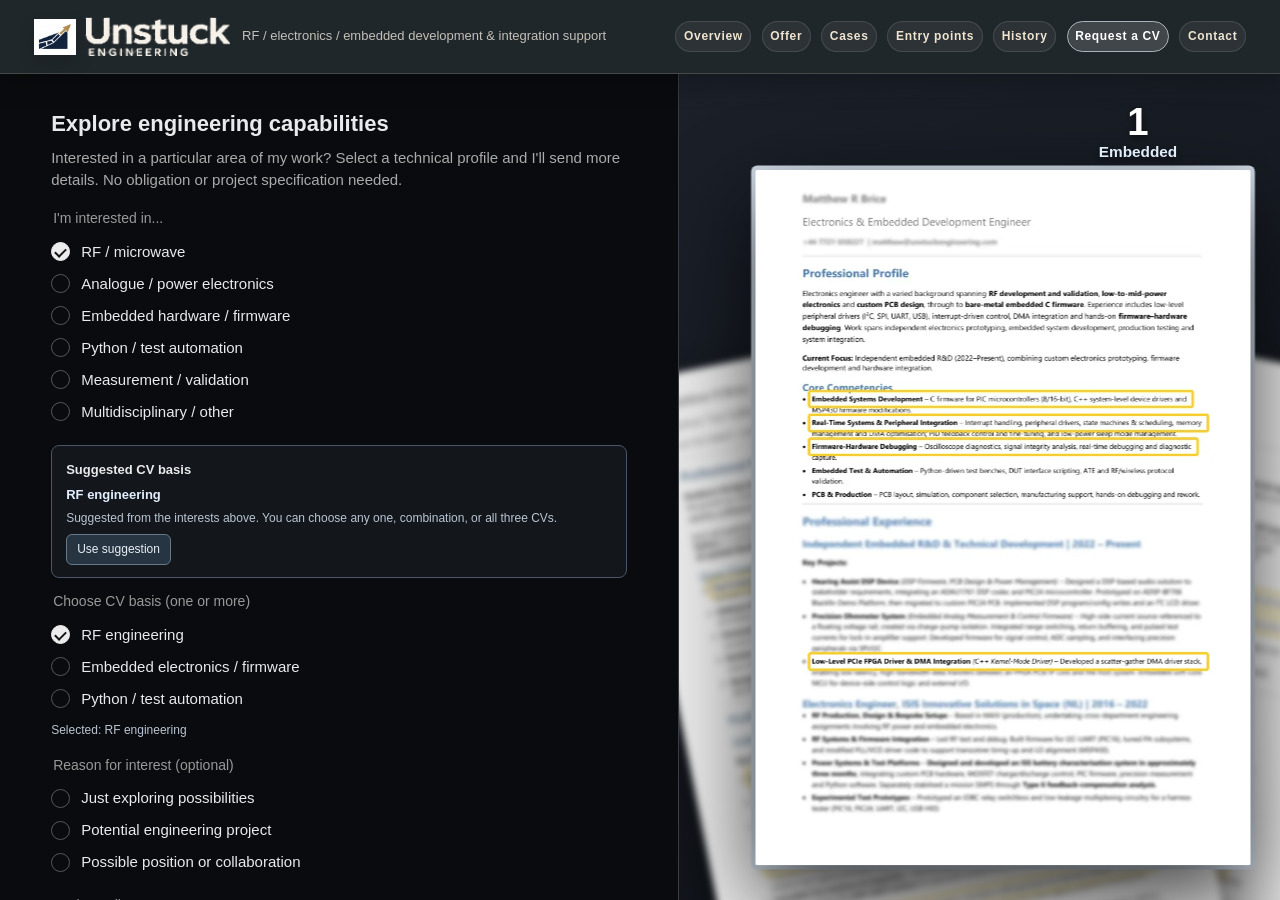
==== commit 23a8f99c: "Publish verified V5 staging site (local working tree)" ====
--- a/cv-request.html
+++ b/cv-request.html
@@ -98,8 +98,66 @@
 .cv-gallery-full img{flex-shrink:0;cursor:grab;user-select:none;-webkit-user-drag:none}
 .cv-gallery-full.is-dragging img{cursor:grabbing}
 .cv-gallery-full.is-zoomed img{max-width:none;max-height:none}
+</style><style id="cv-site-topbar-continuity">
+/* Match the main site's two-image company lockup, role line and site navigation. */
+:root{--cv-site-bar-height:74px}
+body>.site-topbar{position:relative;z-index:900;height:var(--cv-site-bar-height);min-height:var(--cv-site-bar-height);width:100%;display:flex;flex-wrap:nowrap;align-items:center;justify-content:space-between;gap:14px;padding:0 max(20px,calc((100vw - 1240px)/2 + 14px));background:#20272b;border:0;border-bottom:1px solid rgba(239,228,206,.18);box-shadow:0 10px 26px rgba(0,0,0,.23)}
+.site-topbar-brand{display:flex;align-items:center;gap:12px;min-width:0;flex:0 1 auto}
+.site-company-lockup{display:flex;align-items:center;gap:9px;flex:0 0 auto;min-width:0;text-decoration:none}
+.site-symbol{display:block;object-fit:contain;width:42px;height:36px;flex:0 0 42px;background:#fff;border:1px solid rgba(255,255,255,.32);box-shadow:0 7px 18px rgba(0,0,0,.18)}
+.site-wordmark{display:block;object-fit:contain;width:145px;height:auto;flex:0 0 145px}
+.site-role{font:13px/1.3 Arial,Helvetica,sans-serif;color:#c3c0b8;min-width:0;overflow:hidden;text-overflow:ellipsis;white-space:nowrap}
+.site-topbar-nav{display:flex;flex:0 1 auto;align-items:center;flex-wrap:nowrap;gap:clamp(5px,.8vw,11px);min-width:0}
+.site-topbar-nav a{display:block;padding:7px clamp(5px,.6vw,9px);border-radius:999px;border:1px solid rgba(255,255,255,.12);background:rgba(255,255,255,.055);color:#efe4d0;font:700 12px/1.2 Arial,Helvetica,sans-serif;letter-spacing:.055em;text-decoration:none;white-space:nowrap}
+.site-topbar-nav a:hover,.site-topbar-nav a:focus-visible{background:rgba(255,255,255,.13);color:#fff6e8}
+.site-topbar-nav a[aria-current="page"]{border-color:#aab3bd;background:rgba(255,255,255,.14);color:#fff}
+.site-topbar-menu{display:none}
+body>main{height:calc(100dvh - var(--cv-site-bar-height))}
+@media(max-width:1180px) and (min-width:981px){
+ .site-role{display:none}
+}
+@media(max-width:980px) and (min-width:641px){
+ body>.site-topbar{height:auto;min-height:74px;flex-wrap:wrap;gap:8px;padding:10px 18px}
+ .site-topbar-brand{flex:1 1 auto}
+ .site-role{white-space:normal}
+ .site-topbar-nav{flex:1 1 100%;overflow-x:auto;padding-bottom:2px}
+ body>main{height:auto;min-height:calc(100dvh - 115px)}
+}
+@media(max-width:640px){
+ body>.site-topbar{position:fixed;top:0;left:0;right:0;height:40px;min-height:40px;display:grid;grid-template-columns:minmax(0,1fr) 36px;gap:6px;padding:0 7px 0 10px}
+ .site-topbar-brand{min-width:0;gap:0}
+ .site-company-lockup{gap:7px;overflow:hidden}
+ .site-symbol{width:34px;height:30px;flex-basis:34px}
+ .site-wordmark{width:120px;flex-basis:120px}
+ .site-role{display:none}
+ .site-topbar-menu{display:inline-flex;justify-content:center;align-items:center;height:34px;width:34px;border:0;border-radius:10px;background:transparent;color:#f5ead8;font:800 16px/1 Arial,Helvetica,sans-serif;cursor:pointer}
+ .site-topbar-menu:hover,.site-topbar-menu:focus-visible{background:rgba(255,255,255,.12);outline:2px solid rgba(255,255,255,.22)}
+ .site-topbar-nav{position:absolute;top:100%;left:0;right:0;z-index:901;display:grid;grid-template-columns:repeat(3,minmax(0,1fr));gap:6px;padding:8px 8px 10px;border-bottom:1px solid rgba(255,255,255,.15);background:#20272b;box-shadow:0 14px 20px rgba(0,0,0,.32);visibility:hidden;opacity:0;pointer-events:none;transform:translateY(-5px);transition:opacity .15s ease,transform .15s ease,visibility 0s linear .15s}
+ body.cv-nav-open .site-topbar-nav{visibility:visible;opacity:1;pointer-events:auto;transform:none;transition:opacity .15s ease,transform .15s ease}
+ .site-topbar-nav a{display:flex;align-items:center;justify-content:center;min-height:34px;padding:8px 5px;font-size:10.5px;text-align:center;letter-spacing:.04em}
+ body>main{height:auto;min-height:calc(100dvh - 40px);margin-top:40px}
+}
+@media(prefers-reduced-motion:reduce){.site-topbar-nav{transition:none!important}}
 </style></head>
-<body><header><a class="brand" href="index.html#intro"><img alt="Unstuck Engineering" src="resources/branding/unstuck-engineering-wordmark-light.png"></a><nav aria-label="Website navigation"><a href="index.html#intro">Overview</a><a href="index.html#engagements">Offer</a><a href="index.html#cases">Cases</a><a href="index.html#proof">Evidence</a><a href="index.html#chronology">History</a><a href="cv-request.html" aria-current="page">Request a CV</a><a href="index.html#contact">Contact</a></nav></header>
+<body><header class="site-topbar" aria-label="Page navigation">
+  <div class="site-topbar-brand">
+    <a class="site-company-lockup" href="index.html#intro" aria-label="Unstuck Engineering — page overview">
+      <img class="site-symbol" alt="" src="resources/branding/unstuck-symbol-white.png">
+      <img class="site-wordmark" alt="Unstuck Engineering" src="resources/branding/unstuck-engineering-wordmark-light.png">
+    </a>
+    <span class="site-role">RF / electronics / embedded development &amp; integration support</span>
+  </div>
+  <button class="site-topbar-menu" type="button" aria-controls="cv-section-menu" aria-expanded="false" aria-label="Open section navigation" title="Open section navigation">▾</button>
+  <nav class="site-topbar-nav" id="cv-section-menu" aria-label="Website navigation">
+    <a href="index.html#intro">Overview</a>
+    <a href="index.html#engagements">Offer</a>
+    <a href="index.html#cases">Cases</a>
+    <a href="index.html#where">Entry points</a>
+    <a href="index.html#chronology">History</a>
+    <a href="cv-request.html" aria-current="page">Request a CV</a>
+    <a href="index.html#contact">Contact</a>
+  </nav>
+</header>
 <main><section class="request" aria-labelledby="cv-heading"><h1 id="cv-heading">Explore engineering capabilities</h1><p class="intro">Interested in a particular area of my work? Select a technical profile and I'll send more details. No obligation or project specification needed.</p>
 <form id="cv-request-form"><fieldset><legend>I'm interested in...</legend>
 <label class="choice"><input type="checkbox" name="areas" value="RF / microwave" checked>RF / microwave</label>
@@ -108,6 +166,18 @@
 <label class="choice"><input type="checkbox" name="areas" value="Python / test automation">Python / test automation</label>
 <label class="choice"><input type="checkbox" name="areas" value="Measurement / validation">Measurement / validation</label>
 <label class="choice"><input type="checkbox" name="areas" value="Multidisciplinary / other">Multidisciplinary / other</label></fieldset>
+<div class="cv-fit-panel" aria-live="polite">
+ <strong>Suggested CV basis</strong>
+ <p id="cv-fit-recommendation">RF engineering</p>
+ <p class="cv-fit-hint">Suggested from the interests above. You can choose any one, combination, or all three CVs.</p>
+ <button type="button" id="cv-fit-apply">Use suggestion</button>
+</div>
+<fieldset class="cv-basis-choices"><legend>Choose CV basis (one or more)</legend>
+ <label class="choice"><input type="checkbox" name="cv_basis" value="rf" checked>RF engineering</label>
+ <label class="choice"><input type="checkbox" name="cv_basis" value="embedded">Embedded electronics / firmware</label>
+ <label class="choice"><input type="checkbox" name="cv_basis" value="python">Python / test automation</label>
+ <p class="cv-fit-hint" id="cv-basis-status" role="status">Selected: RF engineering</p>
+</fieldset>
 <fieldset><legend>Reason for interest (optional)</legend>
 <label class="choice"><input type="radio" name="reason" value="Just exploring possibilities">Just exploring possibilities</label>
 <label class="choice"><input type="radio" name="reason" value="Potential engineering project">Potential engineering project</label>
@@ -116,7 +186,7 @@
 <label for="cv-organisation" class="fieldlabel">Organisation (optional)</label><input class="field" id="cv-organisation" name="organisation" autocomplete="organization" placeholder="Company name" maxlength="160">
 <label for="cv-message" class="fieldlabel">Message (optional)</label><textarea class="field" id="cv-message" name="message" placeholder="Anything useful to know" maxlength="2000" rows="2"></textarea>
 <p class="privacy">Contact details will only be used to respond to your request. No CV files are delivered automatically.</p><button type="submit" class="submit" disabled>Request a focused CV</button><p class="status" role="status">Requests are not yet enabled. Please use <a style="color:#cddbea" href="index.html#contact">Contact</a> for now.</p></form></section>
-<aside class="preview" aria-label="Illustrative CV previews"><button id="cv-debug-reveal" type="button" class="cv-obscure-toggle" hidden aria-expanded="false" aria-controls="cv-debug-tools">Show debug controls</button><div id="cv-debug-tools" class="cv-debug-tools" hidden><label class="cv-diff-toggle"><input id="cv-show-diffs" type="checkbox"> Show CV focus (yellow outlines)</label><button class="cv-obscure-toggle" id="cv-obscure" type="button" aria-pressed="false">Obscure main body</button><button type="button" id="cv-export-config" class="cv-obscure-toggle">Export config</button><textarea id="cv-config-output" readonly rows="3" aria-label="Exported viewer configuration" placeholder="Exported JSON appears here"></textarea><button type="button" id="cv-save-default" class="cv-obscure-toggle">Save as local default</button><small id="cv-config-status"></small></div><div class="documents" id="cv-gallery-stack" aria-label="Select a CV to view its two pages"><div class="cv-paper-rigid-group" id="cv-paper-rigid-group">
+<aside class="preview" aria-label="Illustrative CV previews"><button id="cv-debug-reveal" type="button" class="cv-obscure-toggle" hidden aria-expanded="false" aria-controls="cv-debug-tools">Show debug controls</button><div id="cv-debug-tools" class="cv-debug-tools" hidden><label class="cv-diff-toggle"><input id="cv-show-diffs" type="checkbox"> Show CV focus (yellow outlines)</label><label class="cv-diff-toggle"><input type="checkbox" id="cv-interest-colours"> Six-colour interest outlines (experimental)</label><button class="cv-obscure-toggle" id="cv-obscure" type="button" aria-pressed="false">Obscure main body</button><button type="button" id="cv-export-config" class="cv-obscure-toggle">Export config</button><textarea id="cv-config-output" readonly rows="3" aria-label="Exported viewer configuration" placeholder="Exported JSON appears here"></textarea><button type="button" id="cv-save-default" class="cv-obscure-toggle">Save as local default</button><small id="cv-config-status"></small></div><div class="documents" id="cv-gallery-stack" aria-label="Select a CV to view its two pages"><div class="cv-paper-rigid-group" id="cv-paper-rigid-group">
 <button class="cv-stack-marker cv-stack-marker--1" type="button" data-cv-label="embedded" aria-pressed="false"><span class="cv-stack-marker-no">1</span><span class="cv-stack-marker-name">Embedded</span></button>
 <button class="cv-stack-marker cv-stack-marker--2" type="button" data-cv-label="rf" aria-pressed="true"><span class="cv-stack-marker-no">2</span><span class="cv-stack-marker-name">RF Dev</span></button>
 <button class="cv-stack-marker cv-stack-marker--3" type="button" data-cv-label="python" aria-pressed="false"><span class="cv-stack-marker-no">3</span><span class="cv-stack-marker-name">Python Test</span></button>
@@ -126,7 +196,7 @@
 <div class="cv-gallery-full" id="cv-gallery-full" aria-live="polite"><img id="cv-gallery-page" alt="Selected CV page"></div>
 
 </aside></main>
-<script>document.getElementById('cv-request-form').addEventListener('submit',function(e){e.preventDefault();});</script><script id="cv-gallery-controls">
+<script>document.getElementById('cv-request-form').addEventListener('submit',function(e){e.preventDefault();});</script><script src="resources/cv_previews/interest-map.js"></script><script id="cv-gallery-controls">
 (function(){
  const previews=[{id:'rf',label:'RF engineering'},{id:'embedded',label:'Embedded electronics'},{id:'python',label:'Python test automation'}];
  const pane=document.querySelector('.preview'), cards=Array.from(document.querySelectorAll('.document'));
@@ -152,6 +222,15 @@
      label.style.left=x+'%';label.style.top=y+'%';
      label.style.transform='translate(-50%,calc(-100% - 8px)) rotate('+(10*Math.sin(angle))+'deg)';
    });
+   if(typeof syncAllColourLayers==='function'){
+     // Track the CSS transition so outlines stay attached while papers rotate.
+     const started=performance.now();
+     const follow=()=>{
+       syncAllColourLayers();
+       if(performance.now()-started<1080)requestAnimationFrame(follow);
+     };
+     requestAnimationFrame(follow);
+   }
  }
  function focusPaper(i){
    const target=-bases[i],turn=2*Math.PI;
@@ -194,7 +273,7 @@
  const stackPages=[1,1,1];
  function refreshStackPages(){
    cards.forEach((card,i)=>{
-     card.src=imageURL(previews[i].id,stackPages[i]);
+     renderCVImage(card,previews[i].id,stackPages[i]);
      card.alt=previews[i].label+' CV, page '+stackPages[i]+' of 2';
    });
  }
@@ -205,7 +284,7 @@
    if(event.ctrlKey){
      event.preventDefault();
      stackZoom=Math.max(1,Math.min(3,stackZoom+(event.deltaY<0?0.15:-0.15)));
-     cards.forEach(card=>{card.style.scale=stackZoom.toFixed(2)});
+     cards.forEach(card=>{card.style.scale=stackZoom.toFixed(2)});requestAnimationFrame(syncAllColourLayers);
      return;
    }
    if(event.altKey || event.metaKey || event.shiftKey || !event.deltaY)return;
@@ -247,6 +326,7 @@
    // Preserve the visible centre when document dimensions change.
    full.scrollLeft=oldW ? (oldX+full.clientWidth/2)*(full.scrollWidth/oldW)-full.clientWidth/2 : 0;
    full.scrollTop=oldH ? (oldY+full.clientHeight/2)*(full.scrollHeight/oldH)-full.clientHeight/2 : 0;
+   requestAnimationFrame(syncAllColourLayers);
  }
  function resetZoom(){
    zoom=1;fitWidth=0;fitHeight=0;drag=null;
@@ -269,17 +349,101 @@
  }
  const diffs=document.getElementById('cv-show-diffs');
  const obscure=document.getElementById('cv-obscure');
+ const colourToggle=document.getElementById('cv-interest-colours');
+ const interestBoxes=Array.from(document.querySelectorAll('#cv-request-form input[name="areas"]'));
  let obscured=false;
  const imageURL=(id,n)=>url(id,n)+(diffs.checked?'-diff':'')+(obscured?'-obscure':'')+'.webp';
+ // Experimental colour mode is available only via the file:// debug panel.
+ // Composite overlays on full-resolution images; keep original yellow mode untouched.
+ const colourLayers=new Map();
+ function colourLayer(element){
+   let layer=colourLayers.get(element);
+   if(!layer){
+     layer=document.createElementNS('http://www.w3.org/2000/svg','svg');
+     layer.setAttribute('viewBox','0 0 1000 1000');
+     layer.setAttribute('preserveAspectRatio','none');
+     layer.setAttribute('aria-hidden','true');
+     layer.style.cssText='position:absolute;pointer-events:none;overflow:visible;display:none';
+     element.parentElement.appendChild(layer);
+     colourLayers.set(element,layer);
+   }
+   return layer;
+ }
+ function syncColourLayer(element){
+   const layer=colourLayers.get(element);
+   if(!layer||layer.style.display==='none')return;
+   layer.style.left=element.offsetLeft+'px';
+   layer.style.top=element.offsetTop+'px';
+   layer.style.width=element.offsetWidth+'px';
+   layer.style.height=element.offsetHeight+'px';
+   layer.style.transform=getComputedStyle(element).transform;
+   layer.style.transformOrigin=getComputedStyle(element).transformOrigin;
+   layer.style.scale=getComputedStyle(element).scale;
+   layer.style.zIndex=element.classList.contains('is-selected')?'7':'3';
+ }
+ function syncAllColourLayers(){
+   cards.forEach(syncColourLayer);
+   syncColourLayer(page);
+ }
+ function renderCVImage(element,id,n){
+   const active=localFile&&colourToggle.checked&&window.CV_INTEREST_MAP;
+   // Always use the existing image resources; SVG does not need canvas access.
+   element.src=active
+     ?url(id,n)+(obscured?'-interest-obscure':'')+'.webp'
+     :imageURL(id,n);
+   const layer=colourLayer(element);
+   layer.replaceChildren();
+   layer.style.display=active?'block':'none';
+   if(!active)return;
+   const map=window.CV_INTEREST_MAP;
+   const areas=map.pages[id+'-p'+n]||{};
+   const interests=interestBoxes.filter(box=>box.checked).map(box=>box.value);
+   const overlaps=new Map();
+   for(const category of interests){
+     for(const bounds of areas[category]||[]){
+       const key=bounds.join(',');
+       const inset=(overlaps.get(key)||0)*7;
+       overlaps.set(key,(overlaps.get(key)||0)+1);
+       const rect=document.createElementNS('http://www.w3.org/2000/svg','rect');
+       rect.setAttribute('x',bounds[0]*1000+inset);
+       rect.setAttribute('y',bounds[1]*1000+inset);
+       rect.setAttribute('width',Math.max(0,(bounds[2]-bounds[0])*1000-2*inset));
+       rect.setAttribute('height',Math.max(0,(bounds[3]-bounds[1])*1000-2*inset));
+       rect.setAttribute('rx','3');
+       rect.setAttribute('fill','none');
+       rect.setAttribute('stroke',map.categories[category]||'#e4bf4a');
+       rect.setAttribute('stroke-width','3.5');
+       layer.appendChild(rect);
+     }
+   }
+   requestAnimationFrame(()=>syncColourLayer(element));
+ }
+ function refreshAllCVImages(){
+   refreshStackPages();
+   if(view)renderCVImage(page,previews[selected].id,view);
+ }
+ colourToggle.addEventListener('change',()=>{
+   const status=document.getElementById('cv-config-status');
+   if(colourToggle.checked&&!window.CV_INTEREST_MAP){
+     colourToggle.checked=false;
+     status.textContent='Interest map failed to load. Regenerate it with python3 tools_content/render_cv_differences.py, then rebuild.';
+     return;
+   }
+   status.textContent='';
+   refreshAllCVImages();
+ });
+ interestBoxes.forEach(box=>box.addEventListener('change',()=>{
+   if(localFile&&colourToggle.checked)refreshAllCVImages();
+ }));
  obscure.addEventListener('click',()=>{
    obscured=!obscured;
    obscure.setAttribute('aria-pressed',String(obscured));
    refreshStackPages();
-   if(view)page.src=imageURL(previews[selected].id,view);
+   if(view)renderCVImage(page,previews[selected].id,view);
  });
  diffs.addEventListener('change',()=>{
    refreshStackPages();
-   if(view)page.src=imageURL(previews[selected].id,view);
+   if(view)renderCVImage(page,previews[selected].id,view);
  });
  function update(){
    const item=previews[selected];
@@ -287,7 +451,8 @@
    cards.forEach((card,i)=>{card.classList.toggle('is-selected',i===selected);card.setAttribute('aria-pressed',String(i===selected))});
    labels.forEach(label=>label.setAttribute('aria-pressed',String(label.dataset.cvLabel===item.id)));
    resetZoom();
-   if(view){page.src=imageURL(item.id,view);page.alt=item.label+' CV, page '+view+' of 2'}
+   if(view){renderCVImage(page,item.id,view);page.alt=item.label+' CV, page '+view+' of 2'}
+   requestAnimationFrame(syncAllColourLayers);
 
  }
  function turnExpandedPage(targetPage){
@@ -439,4 +604,86 @@
    catch(error){status.textContent='No accessible saved local default.';}
  }
 })();
+</script><script id="cv-site-nav-control">
+(function(){
+ const bar=document.querySelector('.site-topbar');
+ const button=bar?.querySelector('.site-topbar-menu');
+ const nav=bar?.querySelector('.site-topbar-nav');
+ if(!button||!nav)return;
+ const media=window.matchMedia('(max-width:640px)');
+ function setOpen(open){
+  const on=Boolean(open&&media.matches);
+  document.body.classList.toggle('cv-nav-open',on);
+  button.setAttribute('aria-expanded',String(on));
+  button.setAttribute('aria-label',on?'Close section navigation':'Open section navigation');
+  button.textContent=on?'▴':'▾';
+ }
+ button.addEventListener('click',()=>setOpen(!document.body.classList.contains('cv-nav-open')));
+ nav.querySelectorAll('a').forEach(a=>a.addEventListener('click',()=>setOpen(false)));
+ document.addEventListener('click',e=>{if(!bar.contains(e.target))setOpen(false)});
+ document.addEventListener('keydown',e=>{if(e.key==='Escape'&&document.body.classList.contains('cv-nav-open')){setOpen(false);button.focus()}});
+ window.addEventListener('resize',()=>{if(!media.matches)setOpen(false)});
+})();
+</script><style id="cv-fit-selection-style">
+.cv-fit-panel{margin:13px 0;padding:12px 14px;border:1px solid #495667;border-radius:8px;background:rgba(115,142,170,.09)}
+.cv-fit-panel strong{font-size:13px}
+.cv-fit-panel p{margin:6px 0;font-size:13px}
+.cv-fit-panel #cv-fit-recommendation{font-weight:600;color:#e3efff}
+.cv-fit-hint{font-size:12px!important;line-height:1.45;color:#b9c5d2}
+#cv-fit-apply{padding:6px 10px;border:1px solid #66798b;border-radius:6px;color:#e8eff6;background:#273442;cursor:pointer;font:inherit;font-size:12px}
+#cv-fit-apply:hover,#cv-fit-apply:focus-visible{background:#35485a}
+.cv-basis-choices{margin-bottom:15px}
+#cv-basis-status{margin:8px 0 0}
+</style>
+<script id="cv-fit-recommendation-control">
+(function(){
+ const form=document.getElementById('cv-request-form');
+ if(!form)return;
+ const interests=Array.from(form.querySelectorAll('input[name="areas"]'));
+ const basis=Array.from(form.querySelectorAll('input[name="cv_basis"]'));
+ const output=document.getElementById('cv-fit-recommendation');
+ const status=document.getElementById('cv-basis-status');
+ const apply=document.getElementById('cv-fit-apply');
+ const names={rf:'RF engineering',embedded:'Embedded electronics / firmware',python:'Python / test automation'};
+ const weights={
+  'RF / microwave':{rf:5,embedded:1,python:1},
+  'Analogue / power electronics':{rf:2,embedded:4,python:1},
+  'Embedded hardware / firmware':{rf:1,embedded:5,python:1},
+  'Python / test automation':{rf:1,embedded:1,python:5},
+  'Measurement / validation':{rf:3,embedded:2,python:4},
+  'Multidisciplinary / other':{rf:2,embedded:2,python:2}
+ };
+ let suggested=['rf'];
+ function getSuggestion(){
+  const chosen=interests.filter(el=>el.checked).map(el=>el.value);
+  if(!chosen.length)return [];
+  if(chosen.length===6)return ['rf','embedded','python'];
+  const score={rf:0,embedded:0,python:0};
+  chosen.forEach(k=>Object.keys(score).forEach(id=>score[id]+=(weights[k]?.[id]||0)));
+  const ordered=Object.keys(score).sort((a,b)=>score[b]-score[a]);
+  const best=score[ordered[0]];
+  return ordered.filter((id,index)=>index===0||score[id]>=best*.85);
+ }
+ function labelList(ids){return ids.map(id=>names[id]).join(' + ')}
+ function refreshRecommendation(){
+  suggested=getSuggestion();
+  output.textContent=suggested.length?labelList(suggested):'Select an area above for a suggestion';
+  apply.disabled=!suggested.length;
+  apply.setAttribute('aria-label','Select suggested CV basis');
+ }
+ function refreshSelection(){
+  const selected=basis.filter(box=>box.checked).map(box=>box.value);
+  status.textContent=selected.length?'Selected: '+labelList(selected):'No CV basis selected';
+ }
+ interests.forEach(box=>box.addEventListener('change',refreshRecommendation));
+ basis.forEach(box=>box.addEventListener('change',refreshSelection));
+ apply.addEventListener('click',()=>{
+  basis.forEach(box=>box.checked=suggested.includes(box.value));
+  refreshSelection();
+  const marker=document.querySelector('.cv-stack-marker[data-cv-label="'+suggested[0]+'"]');
+  if(marker)marker.click();
+ });
+ refreshRecommendation();
+ refreshSelection();
+})();
 </script></body></html>
